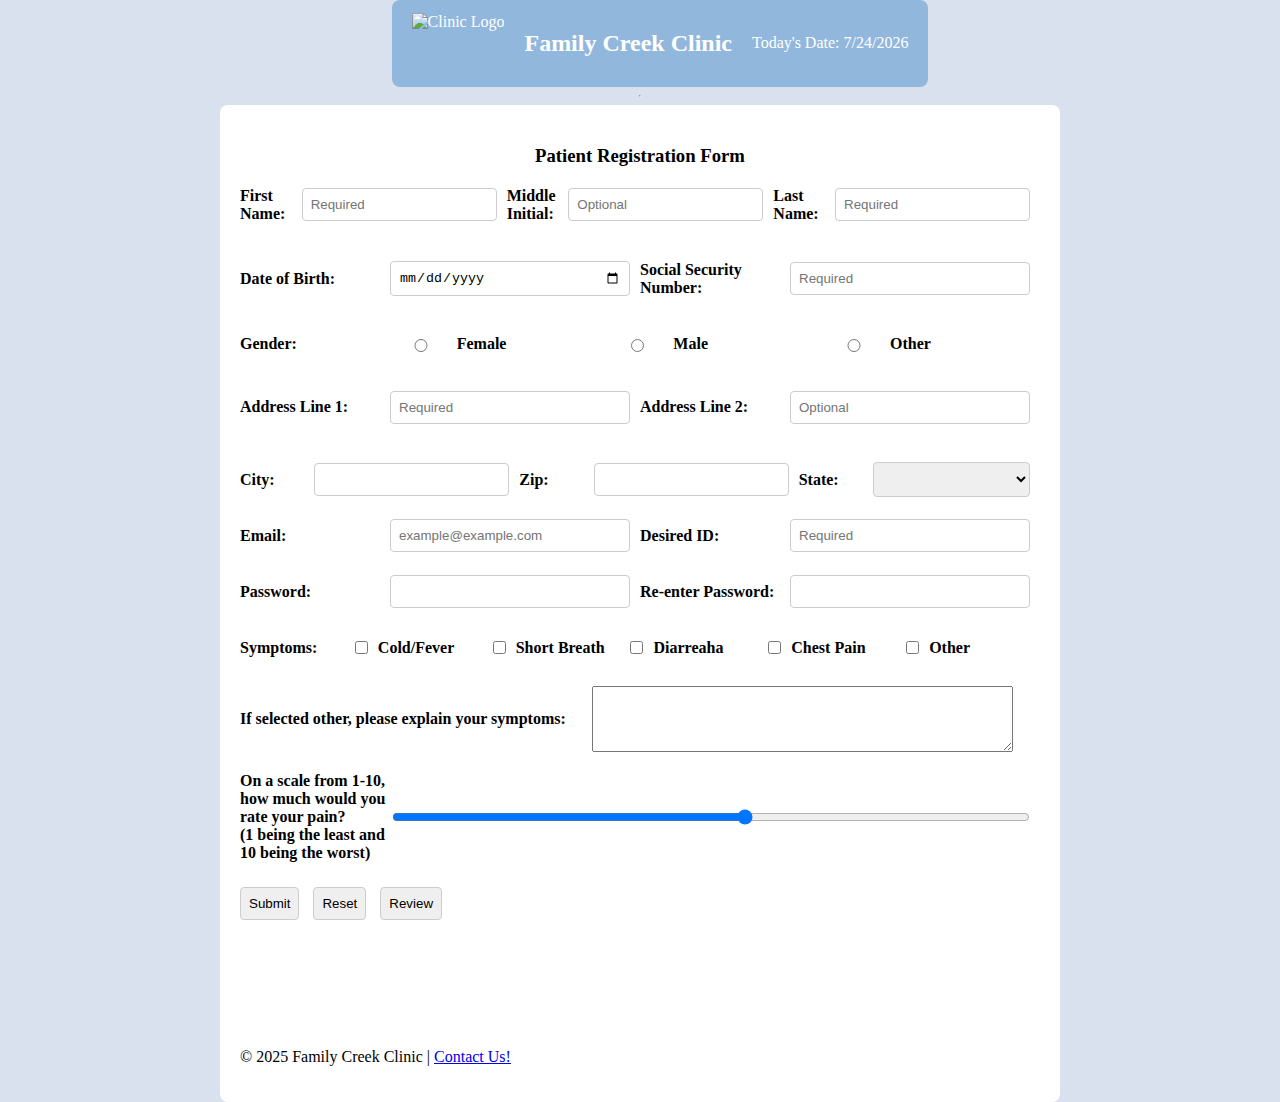
==== index.html @ bfb5ae34 "Rename hw2.html to index.html" ====
<!DOCTYPE html>
<!--
Name: Yaneli Castillo
File: hw2.html
Date Created: 02-26-2025
Purpose: Patient Registration Form for Family Creek Clinic (MIS 3371 HW Assignment)
-->
<html lang="en">

<head>
    <meta charset="utf-8">
    <link rel="stylesheet" href="hw2.css">
    <title>Yaneli Castillo HW2</title>
</head>

<body>
<header>
    <div class="header-container">
        <img id="logo" src="images/family creek.jpg" alt="Clinic Logo">
    <h2>Family Creek Clinic</h2>
        <p>Today's Date: <span id="today"></span></p>
    </div>
</header>
<hr>

<form id="submit" name="submit" onreset="removedata1()" action="thankyou.html">
        <div class="form-container">
    <h3 class="center-header">Patient Registration Form</h3>

<div class="row">
    <label for="firstname">First Name:</label>
    <input type="text" 
           id="firstname" 
           name="firstname" 
           minlength="1"
           maxlength="30" 
           placeholder="Required"
           title="Letter, apostrophes, and dashes only"
           pattern="[a-zA-Z']{1,30}"
           onblur="validateFirstname()"
           required/>
    <span class="error" id="firstname-error"></span>

    <label for="middleinit">Middle Initial:</label>
    <input type="text" 
           id="middleinit" 
           name="middleinit" 
           maxlength="1" 
           title="Letters only"
           pattern="[a-zA-Z']{0,1}"
           onblur="validateMiddleinit()"
           placeholder="Optional"/>
    <span class="error" id="middleinit-error"></span>

    <label for="lastname">Last Name:</label>
    <input type="text" 
           id="lastname" 
           name="lastname" 
           minlength="1"
           maxlength="30" 
           placeholder="Required" 
           required
           title="Letter, apostrophes, and dashes only"
           pattern="[a-zA-Z']{1,30}"
           onblur="validateLastname()"
           />
           <span class="error" id="lastname-error"></span>
</div>

<br>

<div class="row">
    <label for="dob">Date of Birth:</label>
    <input type="date" 
           id="dob" 
           name="dob"
           onblur="validateDob()"
           required
           />

    <label for="ssn">Social Security Number:</label>
    <input type="password" 
           minlength="9"
           id="ssn" 
           name="ssn"
           maxlength="11" 
           placeholder="Required" 
           required
           title="Numbers only"
           onblur="validateSsn()"
           />
           <span class="error" id="ssn-error"></span>
</div>

<br>

<div class="row">
    <label for="gender">Gender:</label>
        <input type="radio" id="female" name="gender" value="Female"><label for="female">Female</label>
        <input type="radio" id="male" name="gender" value="Male"><label for="male">Male</label>
        <input type="radio" id="other" name="gender" value="Other"><label for="other">Other</label>
</div>

<br>

<div class="row">
    <label for="addy1">Address Line 1:</label>
    <input type="text" 
           id="addy1" 
           name="addy1" 
           minlength="2"
           maxlength="30" 
           placeholder="Required" 
           required
           title="Please enter your address"
           onblur="validateAddy1()"
           />
           <span class="error" id="addy1-error"></span>

    <label for="addy2">Address Line 2:</label>
    <input type="text" id="addy2" name="addy2" maxlength="30" placeholder="Optional">
</div>

<br>

<div class="row">
    <label for="city">City:</label>
    <input type="text" id="city" name="city" maxlength="30" required>

    <label for="zip">Zip:</label>
    <input type="text" 
           id="zip" 
           name="zip" 
           minlength="5"
           maxlength="10" 
           required
           title="Numbers and a dash only"
           pattern="^\d{5}(-\d{4})?$"
           onblur="validateZip()"
           />
           <span class="error" id="zip-error"></span>

<br>
  
<label for="states">State:</label>
	<select id="states" required>
    <option value=""></option>
                <option value="AL">Alabama</option>
                <option value="AK">Alaska</option>
                <option value="AZ">Arizona</option>
                <option value="AR">Arkansas</option>
                <option value="CA">California</option>
                <option value="CO">Colorado</option>
                <option value="CT">Connecticut</option>
                <option value="DE">Delaware</option>
                <option value="DC">District Of Columbia</option>
                <option value="FL">Florida</option>
                <option value="GA">Georgia</option>
                <option value="HI">Hawaii</option>
                <option value="ID">Idaho</option>
                <option value="IL">Illinois</option>
                <option value="IN">Indiana</option>
                <option value="IA">Iowa</option>
                <option value="KS">Kansas</option>
                <option value="KY">Kentucky</option>
                <option value="LA">Louisiana</option>
                <option value="ME">Maine</option>
                <option value="MD">Maryland</option>
                <option value="MA">Massachusetts</option>
                <option value="MI">Michigan</option>
                <option value="MN">Minnesota</option>
                <option value="MS">Mississippi</option>
                <option value="MO">Missouri</option>
                <option value="MT">Montana</option>
                <option value="NE">Nebraska</option>
                <option value="NV">Nevada</option>
                <option value="NH">New Hampshire</option>
                <option value="NJ">New Jersey</option>
                <option value="NM">New Mexico</option>
                <option value="NY">New York</option>
                <option value="NC">North Carolina</option>
                <option value="ND">North Dakota</option>
                <option value="OH">Ohio</option>
                <option value="OK">Oklahoma</option>
                <option value="OR">Oregon</option>
                <option value="PA">Pennsylvania</option>
                <option value="PR">Puerto Rico</option>
                <option value="RI">Rhode Island</option>
                <option value="SC">South Carolina</option>
                <option value="SD">South Dakota</option>
                <option value="TN">Tennessee</option>
                <option value="TX">Texas</option>
                <option value="UT">Utah</option>
                <option value="VT">Vermont</option>
                <option value="VA">Virginia</option>
                <option value="WA">Washington</option>
                <option value="WV">West Virginia</option>
                <option value="WI">Wisconsin</option>
                <option value="WY">Wyoming</option>
            </select><br><br>
</div>

<div class="row">
<label for="email">Email:</label>
  <input type="text" 
  		 id="email" 
         name="email" 
         maxlength="30"
         placeholder="example@example.com"
         required
         pattern="[a-z0-9._%+-]+@[a-z0-9.-]+\.[a-z]{2,20}$"
         onblur="validateEmail()"><br><br> 

<label for="username">Desired ID:</label>
  <input type="text" 
  		 id="username" 
         name="username" 
         maxlength="20"
         placeholder="Required"
         required><br><br>

</div>

<div class="row">
 <label for="pwd">Password:</label>
  <input type="password" 
         id="pwd" 
         name="pwd" 
         minlength="8" onblur="validatePwd()" oninput="validatePwd()"
         onfocus="validatePwd()"><br><br>
  
   <label for="pwd2">Re-enter Password:</label>
  <input type="password" 
         id="pwd2" 
         name="pwd2" 
         minlength="8" onblur="confirmPwd()" oninput="confirmPwd()" onfocus="confirmPwd()"/><span class="error" id="pwd2-error"></span><br><br>
  
</div>  

<div class="row">
<label for="symp">Symptoms:</label><br><br>
  <input type="checkbox" id="symp1" name="symp1" value="Cold/Fever">
  <label for="symp1"> Cold/Fever</label><br>
  
  <input type="checkbox" id="symp2" name="symp2" value="Short Breath">
  <label for="symp2">Short Breath</label><br>
  
  <input type="checkbox" id="symp3" name="symp3" value="Diarreaha">
  <label for="symp3">Diarreaha</label><br>
  
  <input type="checkbox" id="symp4" name="symp4" value="Chest Pain">
  <label for="symp4">Chest Pain</label><br>
  
  <input type="checkbox" id="symp5" name="symp5" value="Other">
  <label for="symp5">Other</label><br><br>

</div>

<div class="row">

  <p><label for="dscp">If selected other, please explain your symptoms:</label></p>
  
  <textarea id="dscp" name="dscp" rows="4" cols="50"></textarea><br><br>
  

</div>

<div class="row">
  <label for="pain">On a scale from 1-10, how much would you rate your pain?<br>(1 being the least and 10 being the worst)</label><br><br>
  <input type="range" id="pain" name="pain" min="1" max="10">
 
</div>

<div class="row buttons">
    <center>
        <input type="submit" name="submit" value="Submit">
        <input type="reset" name="reset" value="Reset">
        <input type="button" name="review" id="review" value="Review" onclick="reviewInput()">
    </center>
</div>
        <div class="pwd-message">
            <span id="msg1"></span> <br/>
            <span id="msg2"></span> <br/>
            <span id="msg3"></span> <br/>
            <span id="msg4"></span> <br/>
        </div>
        <center>
            <p id="showInput"></p>
        </center>
    </form>

    <footer>
        <p>&#169; 2025 Family Creek Clinic | <a href="contact.html">Contact Us!</a></p>
    </footer>

    <script src="hw2.js"></script>

</body>
</html>
---- hw2.css ----
body{
    display: flex;
    flex-direction: column;
    align-items: center;
    background: rgb(217, 225, 239);
    margin: 0;
    height: 100%;
    min-height: 100vh;
}

.header-container{
    display: flex;
    align-items: center;
    justify-content: space-between;
    padding: 10px 20px;
    background-color: #92b7dd;
    color: white;
    width: 100%;
    border-radius: 8px;
}

#logo{
height: 60px;
}

.center-header{
    text-align: center;
    margin: 20px 0;
}

.form-container{
    background: white;
    padding: 20px;
    border-radius: 8px;
    max-width: 800px;
    margin: auto;
}

.row{
    display: flex;
    justify-content: space-between;
    align-items: center;
    margin-bottom: 20px;
}

.row label{
    width: 150px;
    font-weight: bold;
}

.row input, .row select{
    flex: 1;
    padding: 8px;
    border: 1px solid #ccc;
    border-radius: 4px;
    margin-right: 10px;
}

.row input [type="radio"] {
flex: 0;
margin-right: 5px;
}

#footer{
    text-align: center;
    font-family: "optima", sans-serif;
    font-weight: normal;
    margin-right: 10px;
}

.error {
    color: red;
    font-size: larger;
    font-family: "optima", sans-serif;
    font-weight: normal;
}

.pwd-message {
    text-align: right;
    font-family: "optima", sans-serif;
    font-weight: larger;
    position: relative;
    left: 100px;
    background: transparent;
    padding: 10px;
    border-spacing: 2px;
    border-radius: 20px;
    color: red;
}

#review {
    margin-top: 5px;
}

table.output,
tr.output,
td.output {
    width: 500px;
    background-color: cornsilk;
    padding: 10px;
    border-spacing: 2px;
    border-radius: 20px;
    color: red;
}

td.output {
    width: 500px;
    background-color: cornsilk;
    padding: 10px;
    border-spacing: 2px;
}

.thankyou-container {
text-align: center;
margin: 50px;
padding: 20px;
}
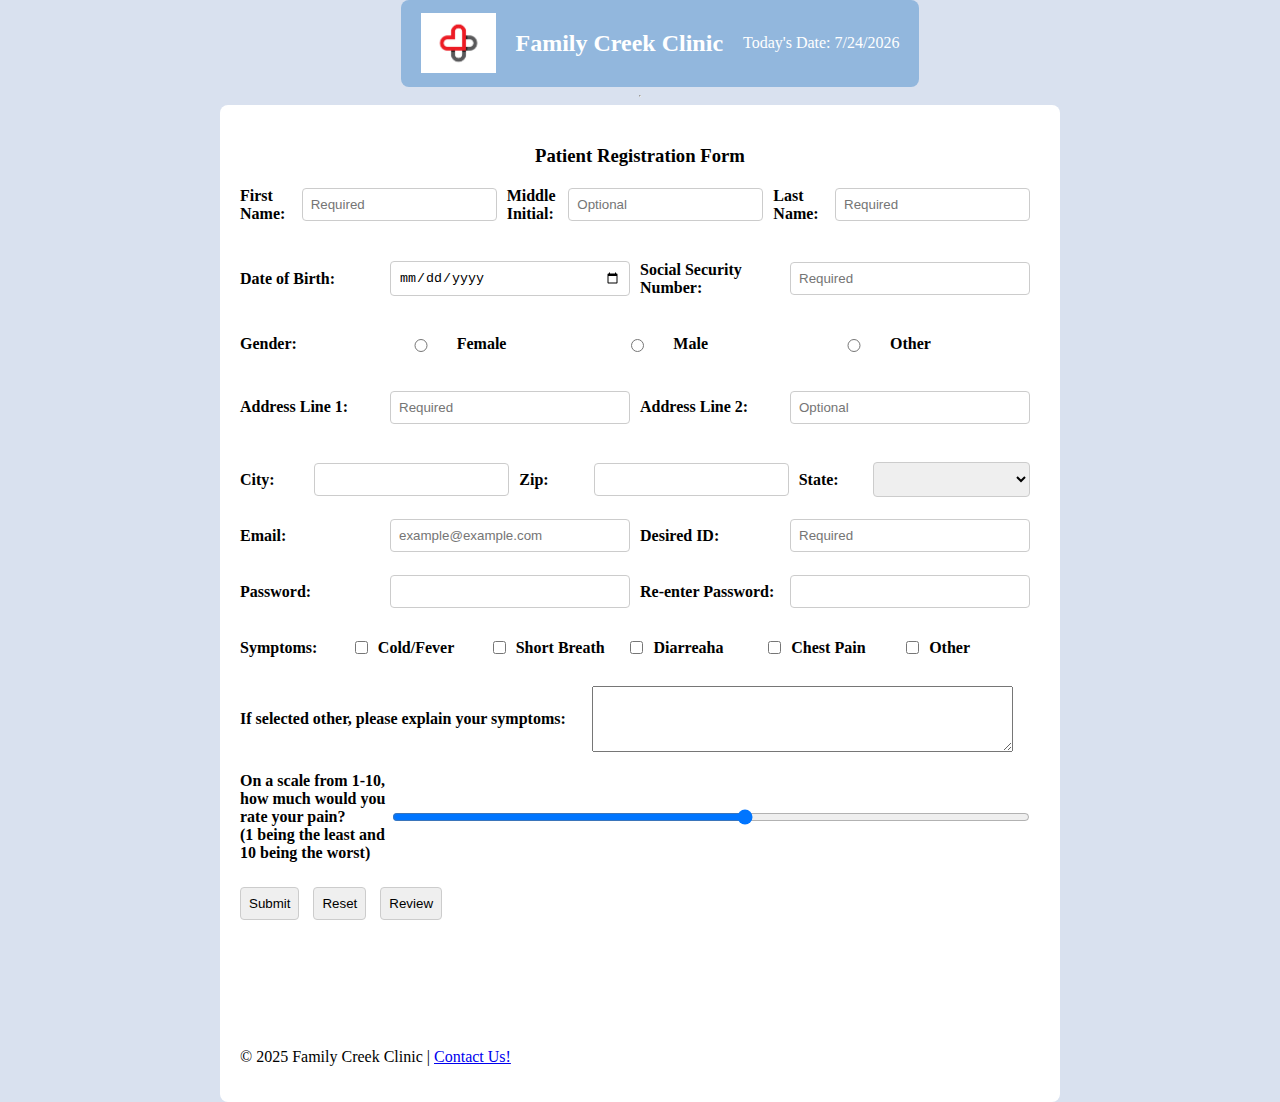
==== commit 7d26b425: "Update index.html" ====
--- a/index.html
+++ b/index.html
@@ -16,7 +16,7 @@
 <body>
 <header>
     <div class="header-container">
-        <img id="logo" src="images/family creek.jpg" alt="Clinic Logo">
+        <img id="logo" src="family creek.jpg" alt="Clinic Logo">
     <h2>Family Creek Clinic</h2>
         <p>Today's Date: <span id="today"></span></p>
     </div>
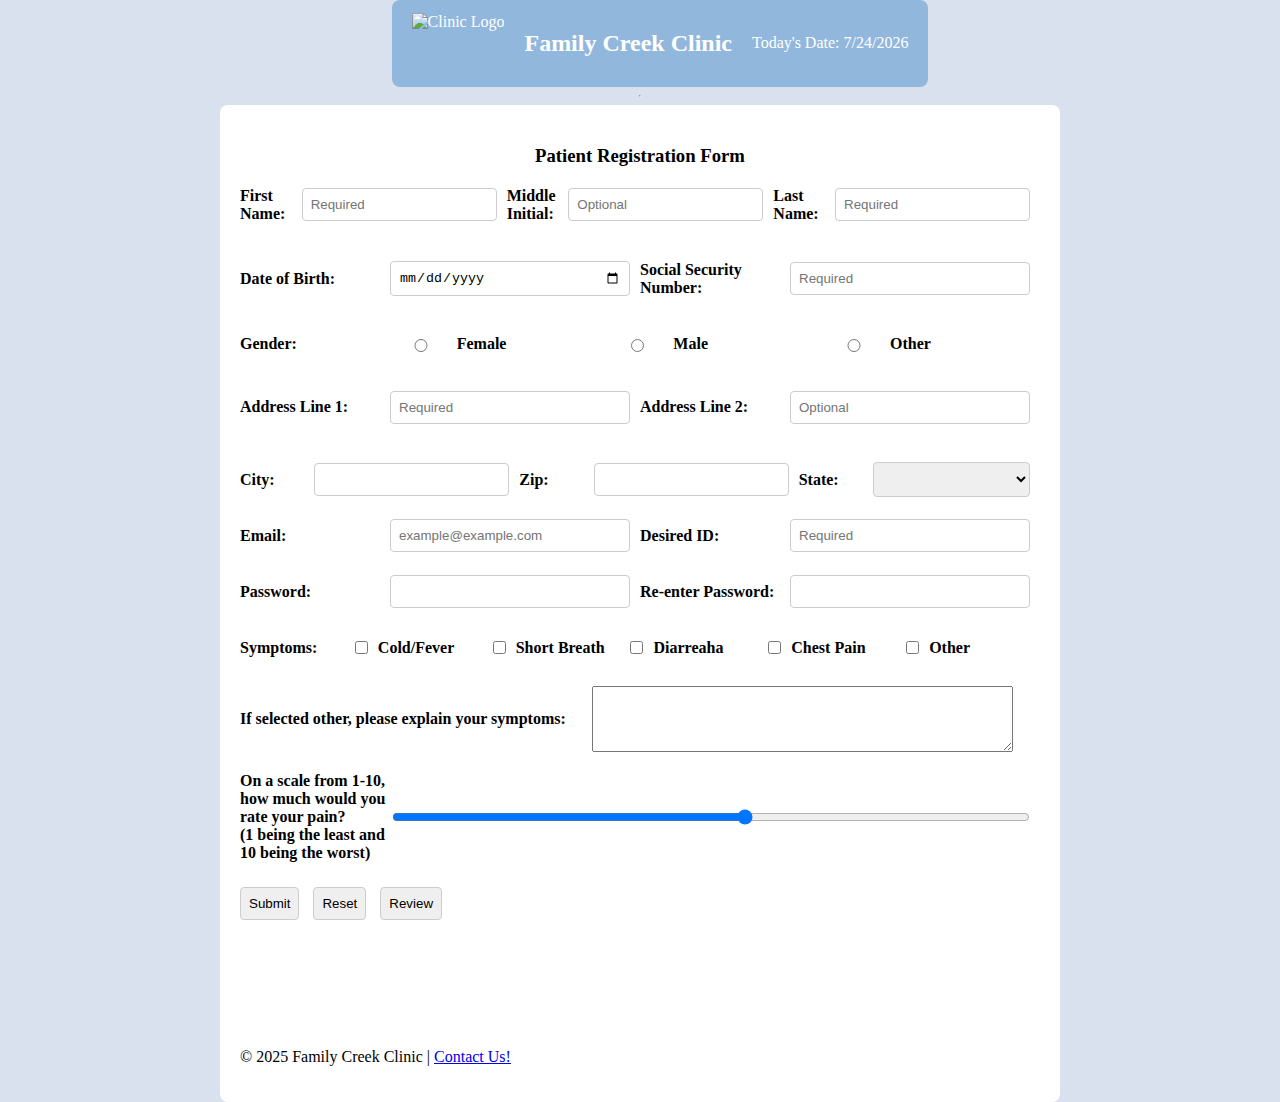
==== commit 193c58ed: "Update index.html" ====
--- a/index.html
+++ b/index.html
@@ -16,7 +16,7 @@
 <body>
 <header>
     <div class="header-container">
-        <img id="logo" src="family creek.jpg" alt="Clinic Logo">
+        <img id="logo" src="family-creek.jpg" alt="Clinic Logo">
     <h2>Family Creek Clinic</h2>
         <p>Today's Date: <span id="today"></span></p>
     </div>
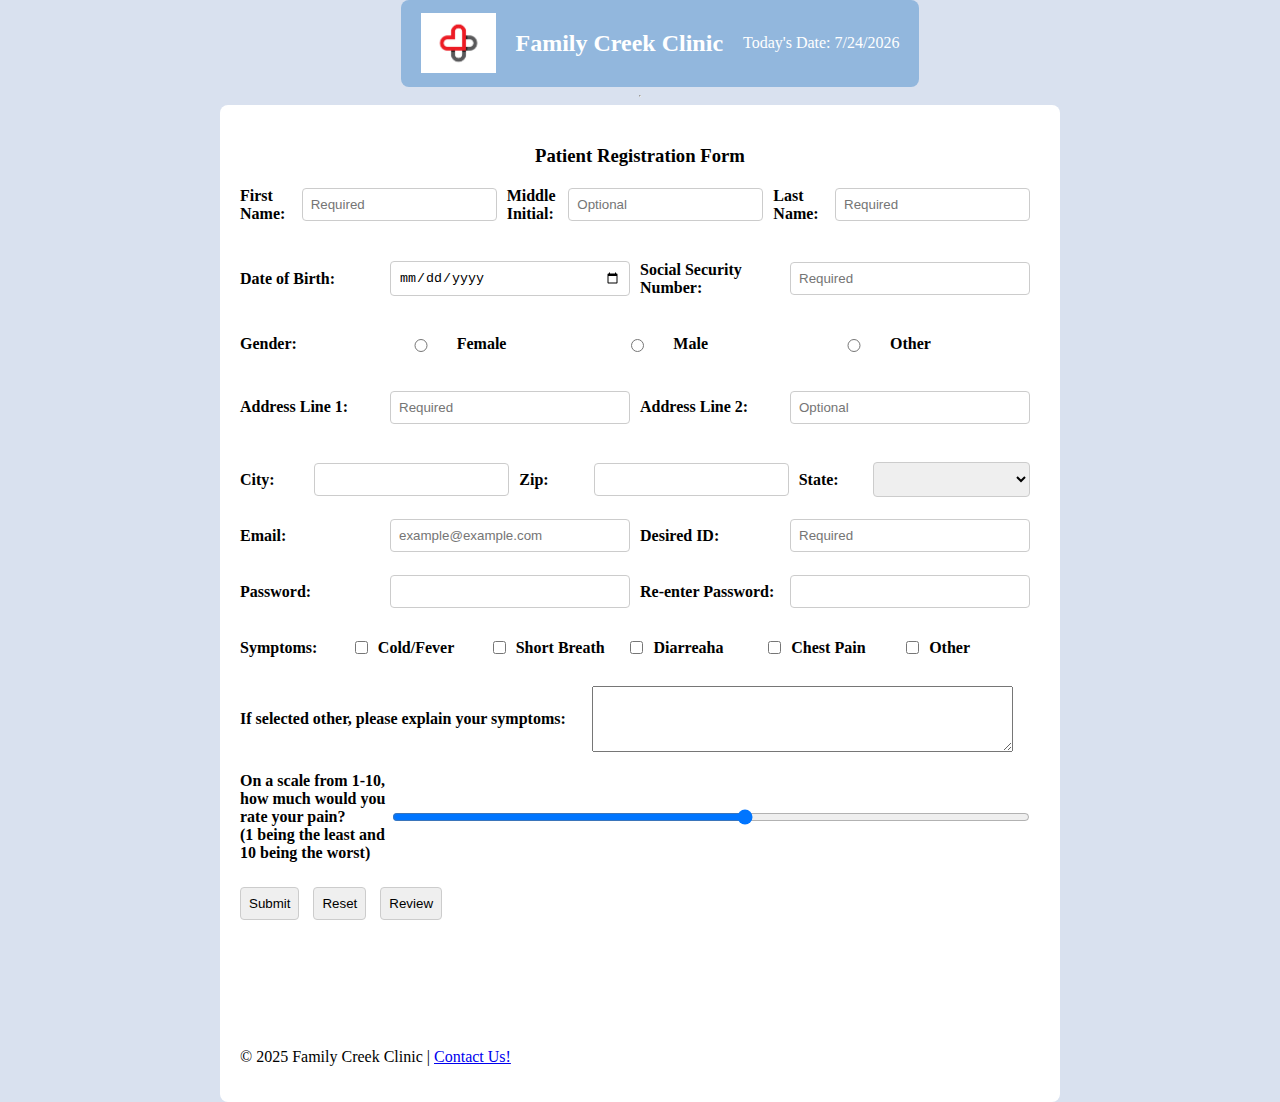
==== commit 76a674fa: "Update index.html" ====
--- a/index.html
+++ b/index.html
@@ -16,7 +16,7 @@
 <body>
 <header>
     <div class="header-container">
-        <img id="logo" src="family-creek.jpg" alt="Clinic Logo">
+        <img id="logo" src="family creek.jpg" alt="Clinic Logo">
     <h2>Family Creek Clinic</h2>
         <p>Today's Date: <span id="today"></span></p>
     </div>
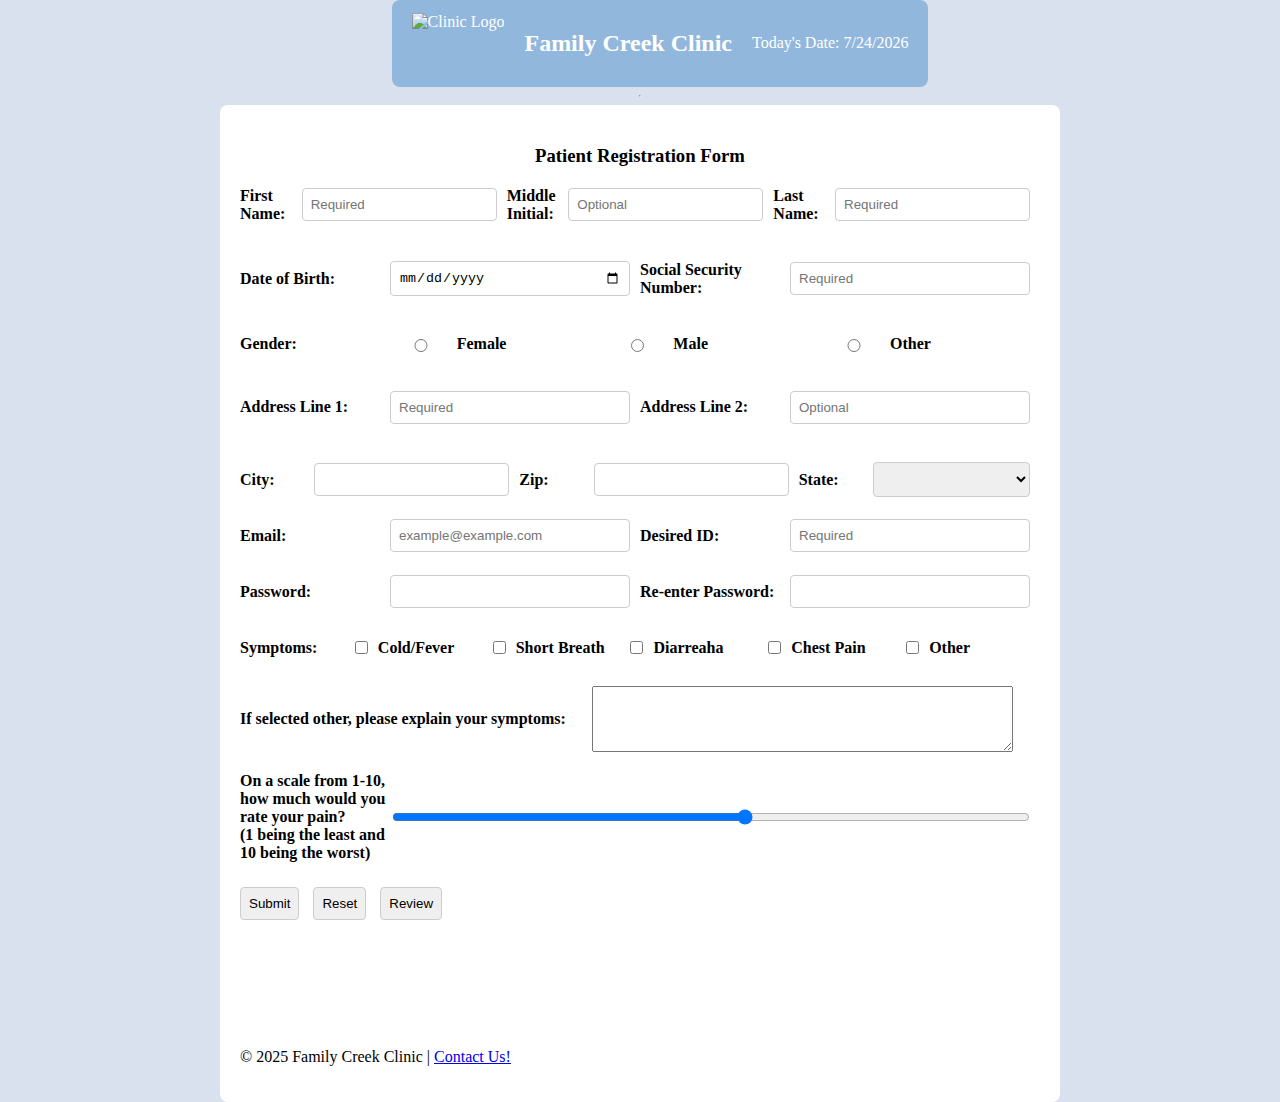
==== commit 756b989b: "Update index.html" ====
--- a/index.html
+++ b/index.html
@@ -16,7 +16,7 @@
 <body>
 <header>
     <div class="header-container">
-        <img id="logo" src="family creek.jpg" alt="Clinic Logo">
+        <img id="logo" src="familycreek.jpg" alt="Clinic Logo">
     <h2>Family Creek Clinic</h2>
         <p>Today's Date: <span id="today"></span></p>
     </div>
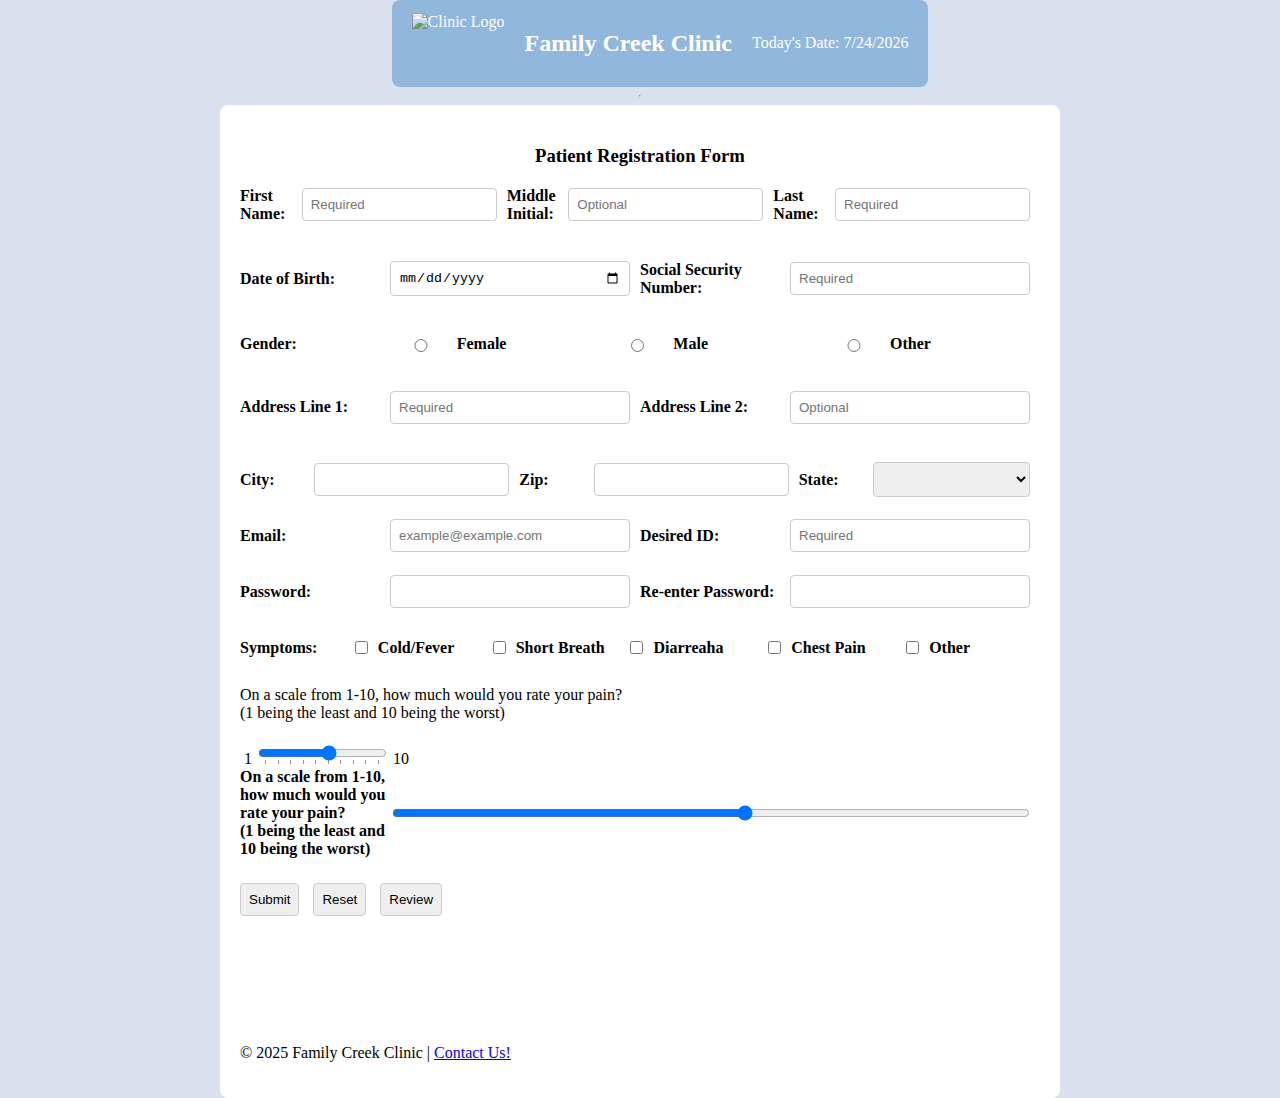
==== commit 72b836d0: "Update index.html" ====
--- a/index.html
+++ b/index.html
@@ -256,14 +256,37 @@
 
 </div>
 
-<div class="row">
-
-  <p><label for="dscp">If selected other, please explain your symptoms:</label></p>
-  
-  <textarea id="dscp" name="dscp" rows="4" cols="50"></textarea><br><br>
-  
-
-</div>
+<tr class="form">
+    <td align="right">
+  <label for="scale">On a scale from 1-10, how much would you rate your pain?<br>(1 being the least and 10 being the worst)</label><br><br>
+    </td>
+    <td align="center">&nbsp;1
+  <input type="range"
+         class="slider"
+         id="scale"
+         name="scale"
+         min="1"
+         max="10"
+         list="increments"
+         >
+
+         10&nbsp;<br>
+         <span id="rangedisplay"></span>
+         <datalist id="increments">
+            <option value="1"></option>
+                    <option value="1"></option>
+                    <option value="2"></option>
+                    <option value="3"></option>
+                    <option value="4"></option>
+                    <option value="5"></option>
+                    <option value="6"></option>
+                    <option value="7"></option>
+                    <option value="8"></option>
+                    <option value="9"></option>
+                    <option value="10"></option>
+         </datalist>
+    </td>
+</tr>
 
 <div class="row">
   <label for="pain">On a scale from 1-10, how much would you rate your pain?<br>(1 being the least and 10 being the worst)</label><br><br>
